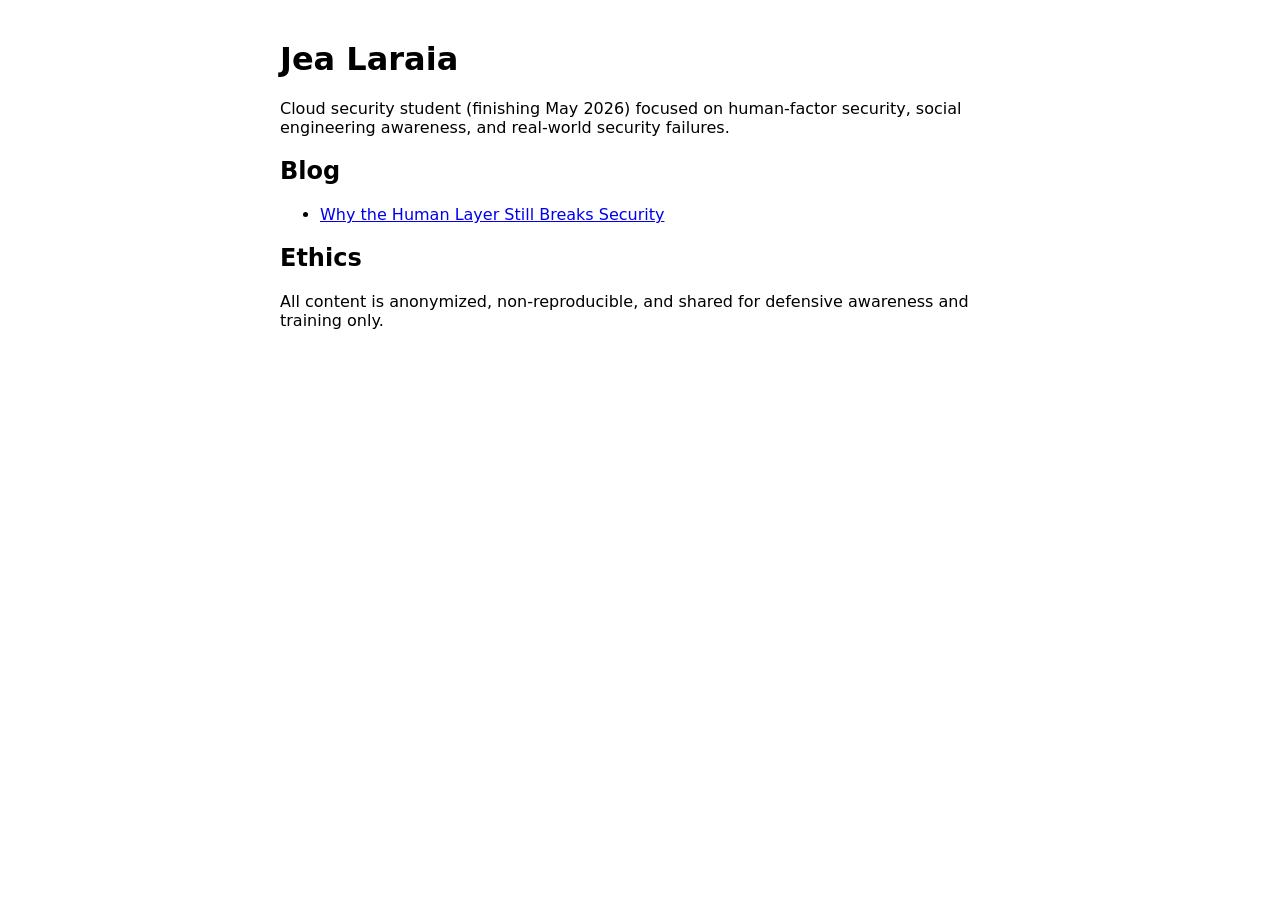
==== index.html @ d7efa185 "Create index.html" ====
<!doctype html>
<html>
<head>
  <meta charset="utf-8" />
  <meta name="viewport" content="width=device-width, initial-scale=1" />
  <title>Jea Laraia — Security Blog</title>
</head>

<body style="font-family: system-ui; max-width: 720px; margin: 40px auto; padding: 0 16px;">

  <h1>Jea Laraia</h1>

  <p>
    Cloud security student (finishing May 2026) focused on human-factor security,
    social engineering awareness, and real-world security failures.
  </p>

  <h2>Blog</h2>
  <ul>
    <li>
      <a href="posts/human-layer.html">
        Why the Human Layer Still Breaks Security
      </a>
    </li>
  </ul>

  <h2>Ethics</h2>
  <p>
    All content is anonymized, non-reproducible, and shared for defensive
    awareness and training only.
  </p>

</body>
</html>
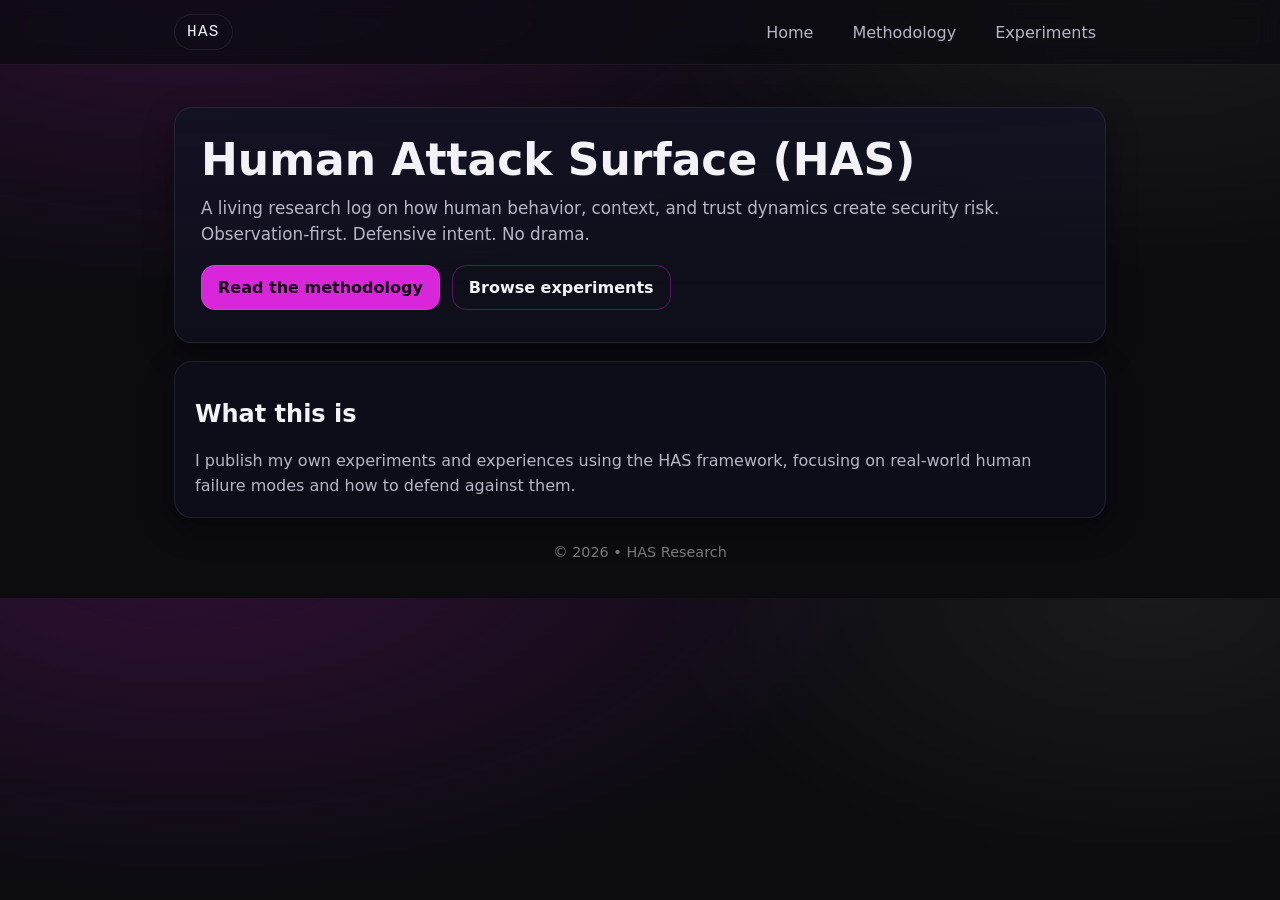
==== commit 2a7cb19e: "Update index.html style homepage + nav" ====
--- a/index.html
+++ b/index.html
@@ -1,34 +1,53 @@
 <!doctype html>
-<html>
+<html lang="en">
 <head>
   <meta charset="utf-8" />
-  <meta name="viewport" content="width=device-width, initial-scale=1" />
-  <title>Jea Laraia — Security Blog</title>
+  <meta name="viewport" content="width=device-width,initial-scale=1" />
+  <title>Human Attack Surface (HAS)</title>
+  <meta name="description" content="Human Attack Surface (HAS) research: experiments in social engineering, behavioral security, and human failure modes." />
+  <link rel="stylesheet" href="assets/styles.css" />
 </head>
+<body>
+  <header class="site-header">
+    <div class="wrap">
+      <a class="brand" href="./">HAS</a>
+      <nav class="nav">
+        <a href="./">Home</a>
+        <a href="methodology.html">Methodology</a>
+        <a href="experiments.html">Experiments</a>
+      </nav>
+    </div>
+  </header>
 
-<body style="font-family: system-ui; max-width: 720px; margin: 40px auto; padding: 0 16px;">
+  <main class="wrap">
+    <section class="hero">
+      <h1>Human Attack Surface (HAS)</h1>
+      <p class="lede">
+        A living research log on how human behavior, context, and trust dynamics create security risk.
+        Observation-first. Defensive intent. No drama.
+      </p>
 
-  <h1>Jea Laraia</h1>
+      <div class="cta-row">
+        <a class="btn" href="methodology.html">Read the methodology</a>
+        <a class="btn ghost" href="experiments.html">Browse experiments</a>
+      </div>
+    </section>
 
-  <p>
-    Cloud security student (finishing May 2026) focused on human-factor security,
-    social engineering awareness, and real-world security failures.
-  </p>
+    <section class="card">
+      <h2>What this is</h2>
+      <p>
+        I publish my own experiments and experiences using the HAS framework, focusing on real-world human failure modes
+        and how to defend against them.
+      </p>
+    </section>
 
-  <h2>Blog</h2>
-  <ul>
-    <li>
-      <a href="posts/human-layer.html">
-        Why the Human Layer Still Breaks Security
-      </a>
-    </li>
-  </ul>
+    <footer class="footer">
+      <p>© <span id="y"></span> • HAS Research</p>
+    </footer>
+  </main>
 
-  <h2>Ethics</h2>
-  <p>
-    All content is anonymized, non-reproducible, and shared for defensive
-    awareness and training only.
-  </p>
-
+  <script>
+    document.getElementById("y").textContent = new Date().getFullYear();
+  </script>
 </body>
 </html>
--- a/assets/styles.css
+++ b/assets/styles.css
@@ -0,0 +1,100 @@
+:root{
+  --bg:#0b0b10;
+  --panel:#121222;
+  --text:#f2f2f7;
+  --muted:#b6b6c6;
+  --accent:#da26da;
+  --shadow: 0 10px 30px rgba(0,0,0,.35);
+  --radius: 18px;
+  --max: 980px;
+  --mono: ui-monospace, SFMono-Regular, Menlo, Monaco, Consolas, "Liberation Mono", "Courier New", monospace;
+  --sans: ui-sans-serif, system-ui, -apple-system, Segoe UI, Roboto, Helvetica, Arial, "Apple Color Emoji","Segoe UI Emoji";
+}
+
+*{box-sizing:border-box}
+body{
+  margin:0;
+  font-family:var(--sans);
+  background:
+    radial-gradient(1200px 600px at 15% -10%, rgba(218,38,218,.18), transparent 60%),
+    radial-gradient(900px 500px at 90% 0%, rgba(255,255,255,.06), transparent 55%),
+    var(--bg);
+  color:var(--text);
+}
+.wrap{max-width:var(--max); margin:0 auto; padding:24px}
+
+.site-header{
+  position:sticky; top:0;
+  background:rgba(11,11,16,.72);
+  backdrop-filter: blur(10px);
+  border-bottom:1px solid rgba(255,255,255,.06);
+  z-index:50;
+}
+.site-header .wrap{
+  display:flex; align-items:center; justify-content:space-between;
+  padding:14px 24px;
+}
+.brand{
+  font-family:var(--mono);
+  letter-spacing:.08em;
+  color:var(--text);
+  text-decoration:none;
+  padding:8px 12px;
+  border:1px solid rgba(255,255,255,.08);
+  border-radius:999px;
+}
+.nav a{
+  color:var(--muted);
+  text-decoration:none;
+  margin-left:14px;
+  padding:10px 10px;
+  border-radius:10px;
+}
+.nav a:hover{ color:var(--text); background:rgba(255,255,255,.06); }
+
+.hero{
+  margin-top:18px;
+  padding:26px;
+  border:1px solid rgba(255,255,255,.08);
+  background: linear-gradient(180deg, rgba(18,18,34,.92), rgba(18,18,34,.55));
+  border-radius: var(--radius);
+  box-shadow: var(--shadow);
+}
+h1{margin:0 0 10px; font-size: clamp(28px, 5vw, 44px)}
+.lede{margin:0 0 18px; color:var(--muted); line-height:1.55; font-size:1.05rem}
+
+.cta-row{display:flex; gap:12px; flex-wrap:wrap; margin:16px 0 6px}
+.btn{
+  display:inline-flex; align-items:center; justify-content:center;
+  padding:12px 16px;
+  border-radius: 14px;
+  text-decoration:none;
+  color:#120012;
+  background: var(--accent);
+  font-weight:700;
+  border:1px solid rgba(255,255,255,.08);
+}
+.btn.ghost{
+  background: transparent;
+  color: var(--text);
+  border:1px solid rgba(218,38,218,.35);
+}
+.btn:hover{filter:brightness(1.05)}
+.btn.ghost:hover{background:rgba(218,38,218,.12)}
+
+.card{
+  margin-top:18px;
+  padding:18px 20px;
+  border-radius: var(--radius);
+  border:1px solid rgba(255,255,255,.08);
+  background: rgba(18,18,34,.55);
+  box-shadow: var(--shadow);
+}
+.card p{margin:0; color:var(--muted); line-height:1.6}
+
+.footer{
+  margin:26px 0 0;
+  color:rgba(255,255,255,.45);
+  font-size:.9rem;
+  text-align:center;
+}
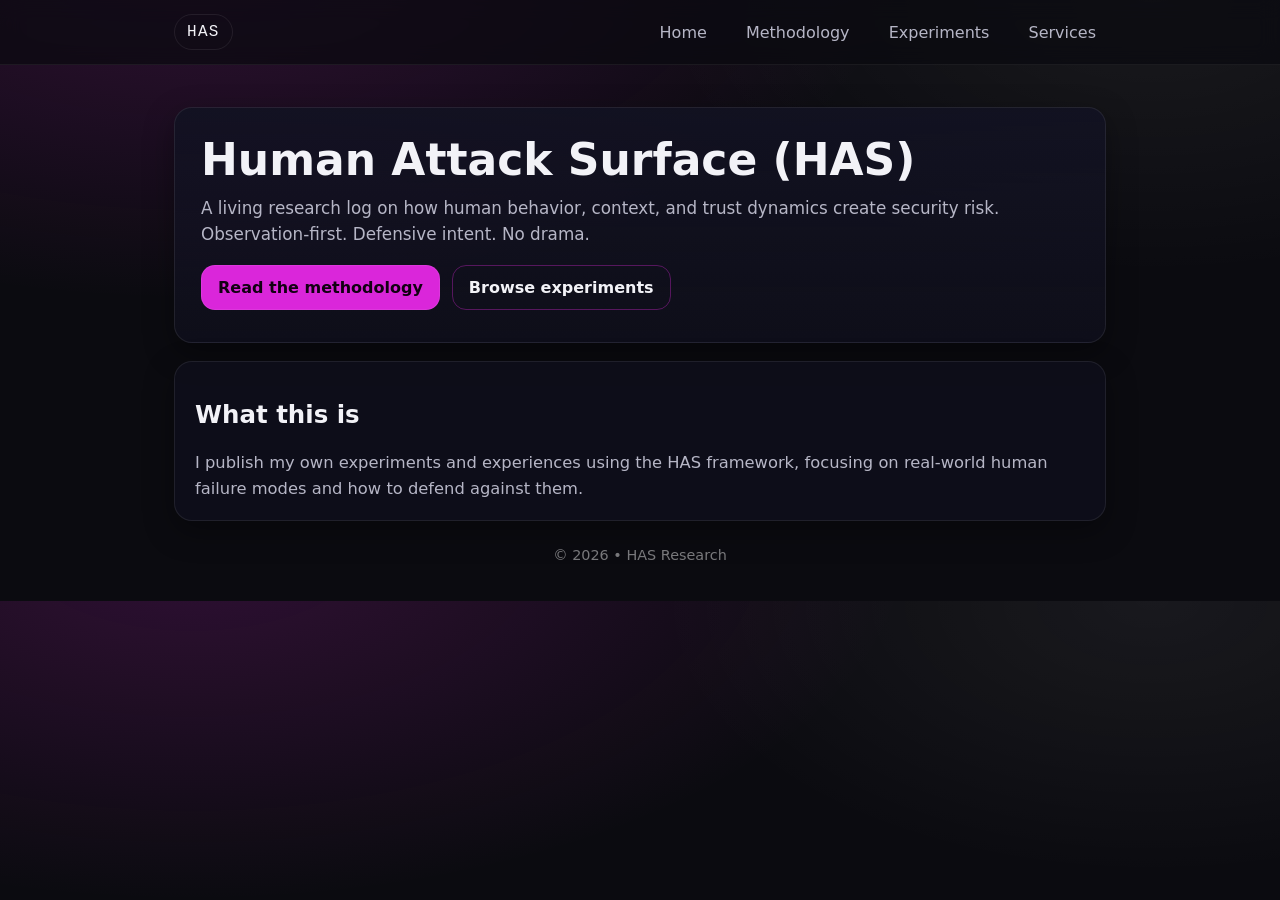
==== commit b4aee5a5: "Update index.html add services to header" ====
--- a/index.html
+++ b/index.html
@@ -15,6 +15,7 @@
         <a href="./">Home</a>
         <a href="methodology.html">Methodology</a>
         <a href="experiments.html">Experiments</a>
+        <a href="services.html">Services</a>
       </nav>
     </div>
   </header>
--- a/assets/styles.css
+++ b/assets/styles.css
@@ -98,3 +98,10 @@
   font-size:.9rem;
   text-align:center;
 }
+
+a { color: var(--accent); }
+a:hover { filter: brightness(1.1); }
+.card { font-size: 1.02rem; }
+
+a { color: var(--accent); }
+a:hover { filter: brightness(1.1); }
